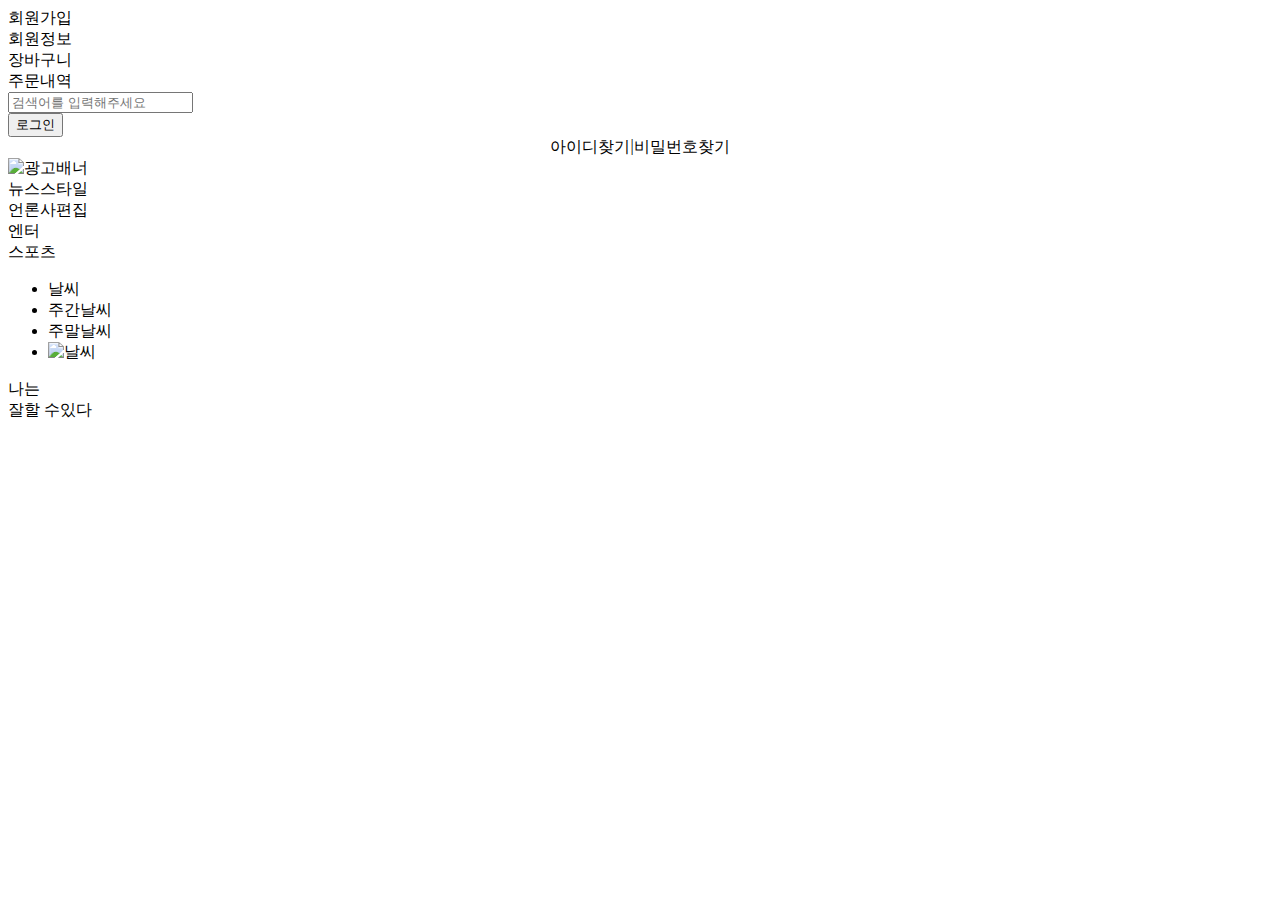
==== index.html @ f5f309c7 "Create index.html" ====
<!DOCTYPE html>
<html lang="en">
  <head>
    <meta charset="UTF-8" />
    <meta name="viewport" content="width=device-width, initial-scale=1.0" />
    <title>Document</title>
    <link rel="stylesheet" href="./pagein/formal/sa.css">
  <body>
    <header>
      <div id="A">회원가입</div>
      <div id="B">회원정보</div>
      <div id="C">장바구니</div>
      <div id="D">주문내역</div>
    </header>

    <main>
      <div style="display: flex">
        <input type="검색창" placeholder="검색어를 입력해주세요" />
      </div>
      <div><button>로그인</button></div>
    </main>

    <article>
      <div style="display: flex; justify-content: center">
        <div id="E">아이디찾기</div>
        <div>|</div>
        <div id="F">비밀번호찾기</div>
      </div>
      <div style="display: inline-block; justify-content: space-around">
        <div><img src="pagein/formal/sasa.JPG" alt="광고배너" /></div>
        <div><img src="./pagein/formal/img1.JPG" alt="" />뉴스스타일</div>
        <div><img src="./pagein/formal/img2.JPG" alt="" />언론사편집</div>
        <div><img src="./pagein/formal/img3.JPG" alt="" />엔터</div>
        <div><img src="./pagein/formal/img4.JPG" alt="" />스포츠</div>
      </div>

      <aside>
        <div style="display: flex">
          <ul>
            <li>날씨</li>
            <li>주간날씨</li>
            <li>주말날씨</li>
            <li><img src="./pagein/formal/weather.JPG" alt="날씨" /></li>
          </ul>
        </div>
      </aside>
    </article>

    <footer>
      <div>나는</div>
      <div>잘할 수있다</div>
    </footer>
  </body>
</html>
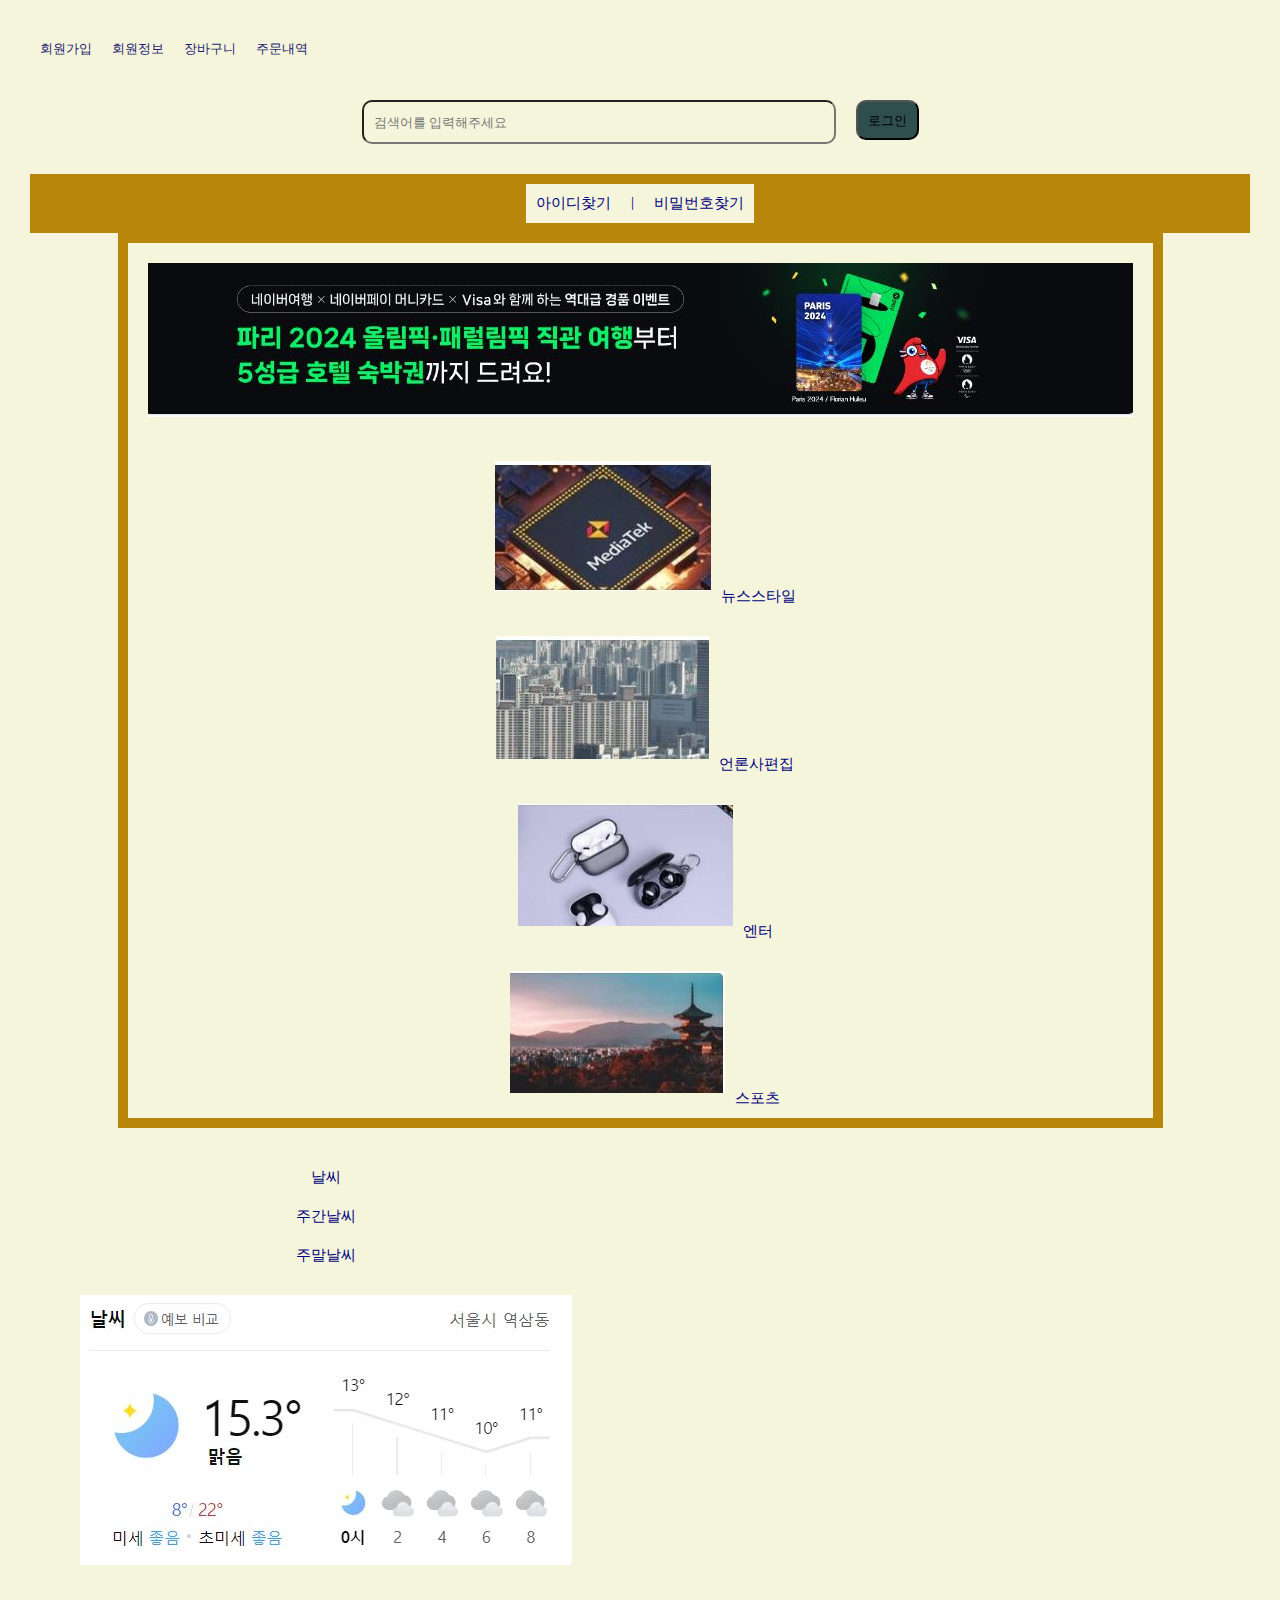
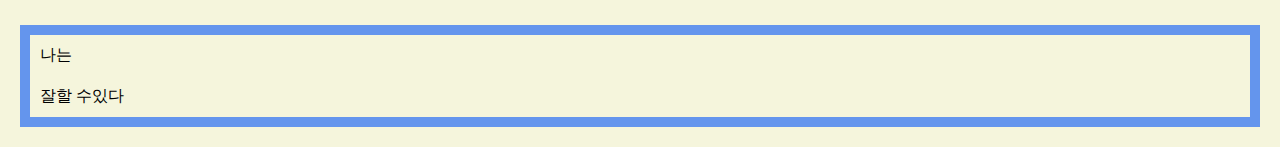
==== commit 1ba0d2af: "init" ====
--- a/index.html
+++ b/index.html
@@ -4,7 +4,7 @@
     <meta charset="UTF-8" />
     <meta name="viewport" content="width=device-width, initial-scale=1.0" />
     <title>Document</title>
-    <link rel="stylesheet" href="./pagein/formal/sa.css">
+    <link rel="stylesheet" href="./file.css">
   <body>
     <header>
       <div id="A">회원가입</div>
@@ -27,11 +27,11 @@
         <div id="F">비밀번호찾기</div>
       </div>
       <div style="display: inline-block; justify-content: space-around">
-        <div><img src="pagein/formal/sasa.JPG" alt="광고배너" /></div>
-        <div><img src="./pagein/formal/img1.JPG" alt="" />뉴스스타일</div>
-        <div><img src="./pagein/formal/img2.JPG" alt="" />언론사편집</div>
-        <div><img src="./pagein/formal/img3.JPG" alt="" />엔터</div>
-        <div><img src="./pagein/formal/img4.JPG" alt="" />스포츠</div>
+        <div><img src="./sasa.JPG" alt="광고배너" /></div>
+        <div><img src="./img1.JPG" alt="" />뉴스스타일</div>
+        <div><img src="./img2.JPG" alt="" />언론사편집</div>
+        <div><img src="./img3.JPG" alt="" />엔터</div>
+        <div><img src="./img4.JPG" alt="" />스포츠</div>
       </div>
 
       <aside>
@@ -40,7 +40,7 @@
             <li>날씨</li>
             <li>주간날씨</li>
             <li>주말날씨</li>
-            <li><img src="./pagein/formal/weather.JPG" alt="날씨" /></li>
+            <li><img src="./weather.JPG" alt="날씨" /></li>
           </ul>
         </div>
       </aside>
--- a/file.css
+++ b/file.css
@@ -0,0 +1,89 @@
+* {
+  padding: 10px;
+  margin: 0px;
+  background-color: beige;
+}
+
+header {
+  display: flex;
+  font-family: system-ui, -apple-system, BlinkMacSystemFont, "Segoe UI", Roboto,
+    Oxygen, Ubuntu, Cantarell, "Open Sans", "Helvetica Neue", sans-serif;
+  font-size: 13px;
+  box-sizing: border-box;
+  width: 100%;
+  height: 60px;
+  color: midnightblue;
+}
+
+#A:hover {
+  color: crimson;
+  transform: perspective(1.2);
+}
+
+#B:hover {
+  color: red;
+  transform: perspective(1.2);
+}
+#C:hover {
+  color: red;
+  transform: perspective(1.2);
+}
+
+#D:hover {
+  color: red;
+  transform: perspective(1.2);
+}
+
+main {
+  display: flex;
+  justify-content: center;
+  position: relative;
+}
+
+input {
+  width: 450px;
+  height: 20px;
+  justify-content: center;
+  border-radius: 10px;
+  color: darkslategrey;
+}
+
+button {
+  height: 40px;
+  border-radius: 10px;
+  outline: 2px;
+  background-color: darkslategrey;
+}
+
+article {
+  justify-content: center;
+  text-align: center;
+  font-size: 15px;
+  color: navy;
+}
+
+#E:hover {
+  color: red;
+  transform: perspective(1.3);
+}
+
+#F:hover {
+  color: red;
+  transform: perspective(1.3);
+}
+
+article > div {
+  background-color: darkgoldenrod;
+  justify-content: space-around;
+  display: inline-block;
+}
+
+li {
+  list-style: none;
+  justify-content: center;
+  display: flex;
+}
+
+footer {
+  background-color: cornflowerblue;
+}
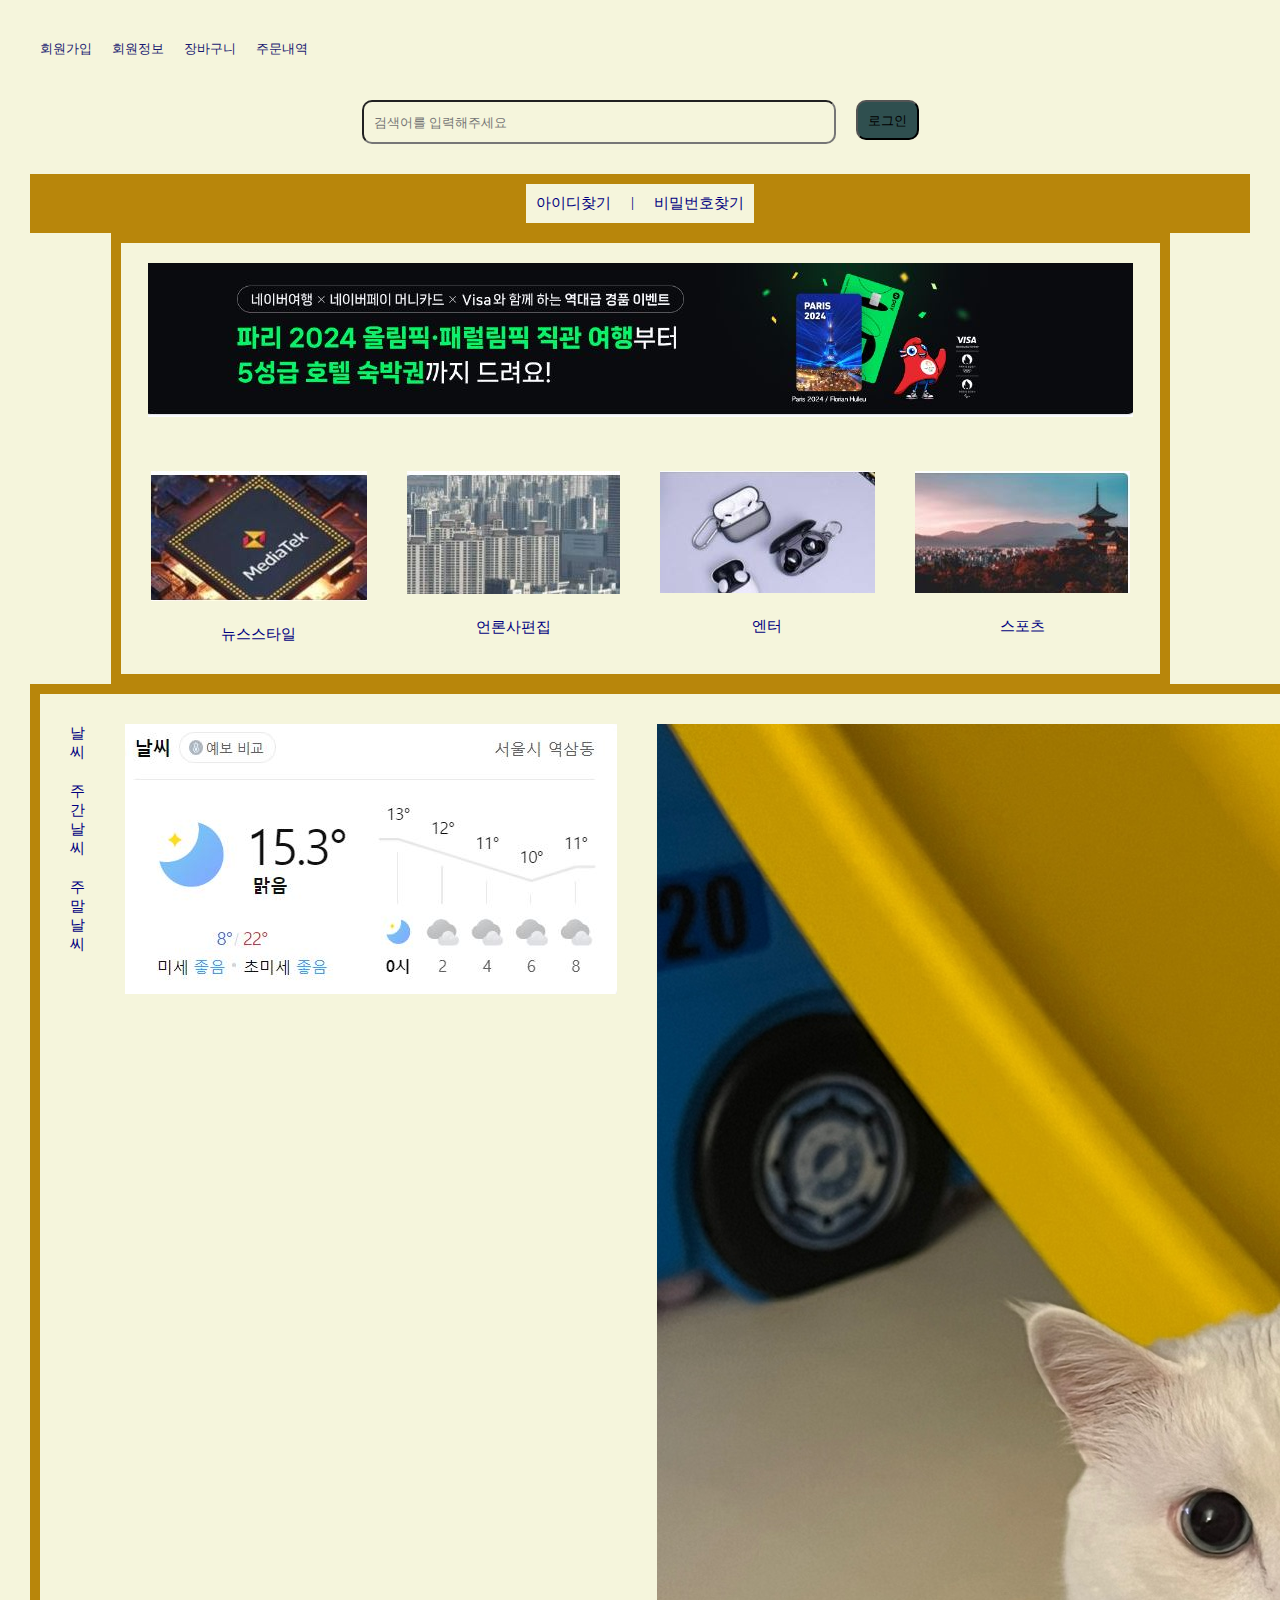
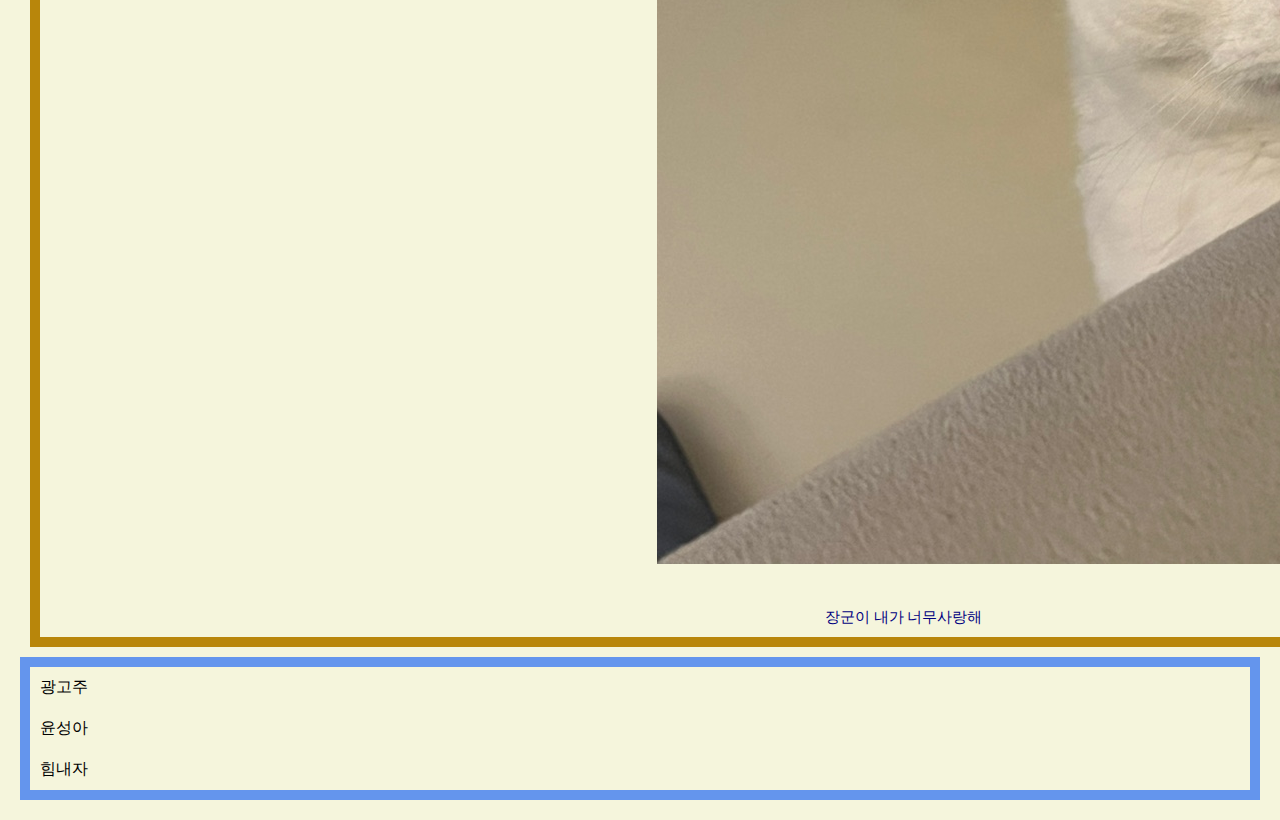
==== commit decc0b56: "init" ====
--- a/index.html
+++ b/index.html
@@ -5,6 +5,7 @@
     <meta name="viewport" content="width=device-width, initial-scale=1.0" />
     <title>Document</title>
     <link rel="stylesheet" href="./file.css">
+    
   <body>
     <header>
       <div id="A">회원가입</div>
@@ -28,27 +29,38 @@
       </div>
       <div style="display: inline-block; justify-content: space-around">
         <div><img src="./sasa.JPG" alt="광고배너" /></div>
-        <div><img src="./img1.JPG" alt="" />뉴스스타일</div>
-        <div><img src="./img2.JPG" alt="" />언론사편집</div>
-        <div><img src="./img3.JPG" alt="" />엔터</div>
-        <div><img src="./img4.JPG" alt="" />스포츠</div>
+        <div style="display: flex;">
+        <div><img src="./img1.JPG" alt="광고1" />
+          <div>뉴스스타일</div></div>
+        <div><img src="./img2.JPG" alt="광고2" />
+          <div>언론사편집</div></div>
+        <div><img src="./img3.JPG" alt="광고3" />
+          <div>엔터</div></div>
+        <div><img src="./img4.JPG" alt="광고4" />
+          <div>스포츠</div></div>
       </div>
-
-      <aside>
-        <div style="display: flex">
+      </div>
+      <div>
+          <div style="display: flex; justify-content: space-between";>
           <ul>
             <li>날씨</li>
             <li>주간날씨</li>
             <li>주말날씨</li>
-            <li><img src="./weather.JPG" alt="날씨" /></li>
           </ul>
+            <div id="abab"><img src="./weather.JPG" alt="날씨" /></div>
+          
+            <div id="acac"><img src="./KakaoTalk_20240316_231544835_01.jpg" alt="장군"></div>
+          </div>
+          <div>장군이 내가 너무사랑해</div>
+      
         </div>
-      </aside>
+    
     </article>
 
     <footer>
-      <div>나는</div>
-      <div>잘할 수있다</div>
+      <div>광고주</div>
+      <div>윤성아</div>
+      <div>힘내자</div>
     </footer>
   </body>
 </html>
--- a/file.css
+++ b/file.css
@@ -2,6 +2,7 @@
   padding: 10px;
   margin: 0px;
   background-color: beige;
+  justifycontent: center;
 }
 
 header {
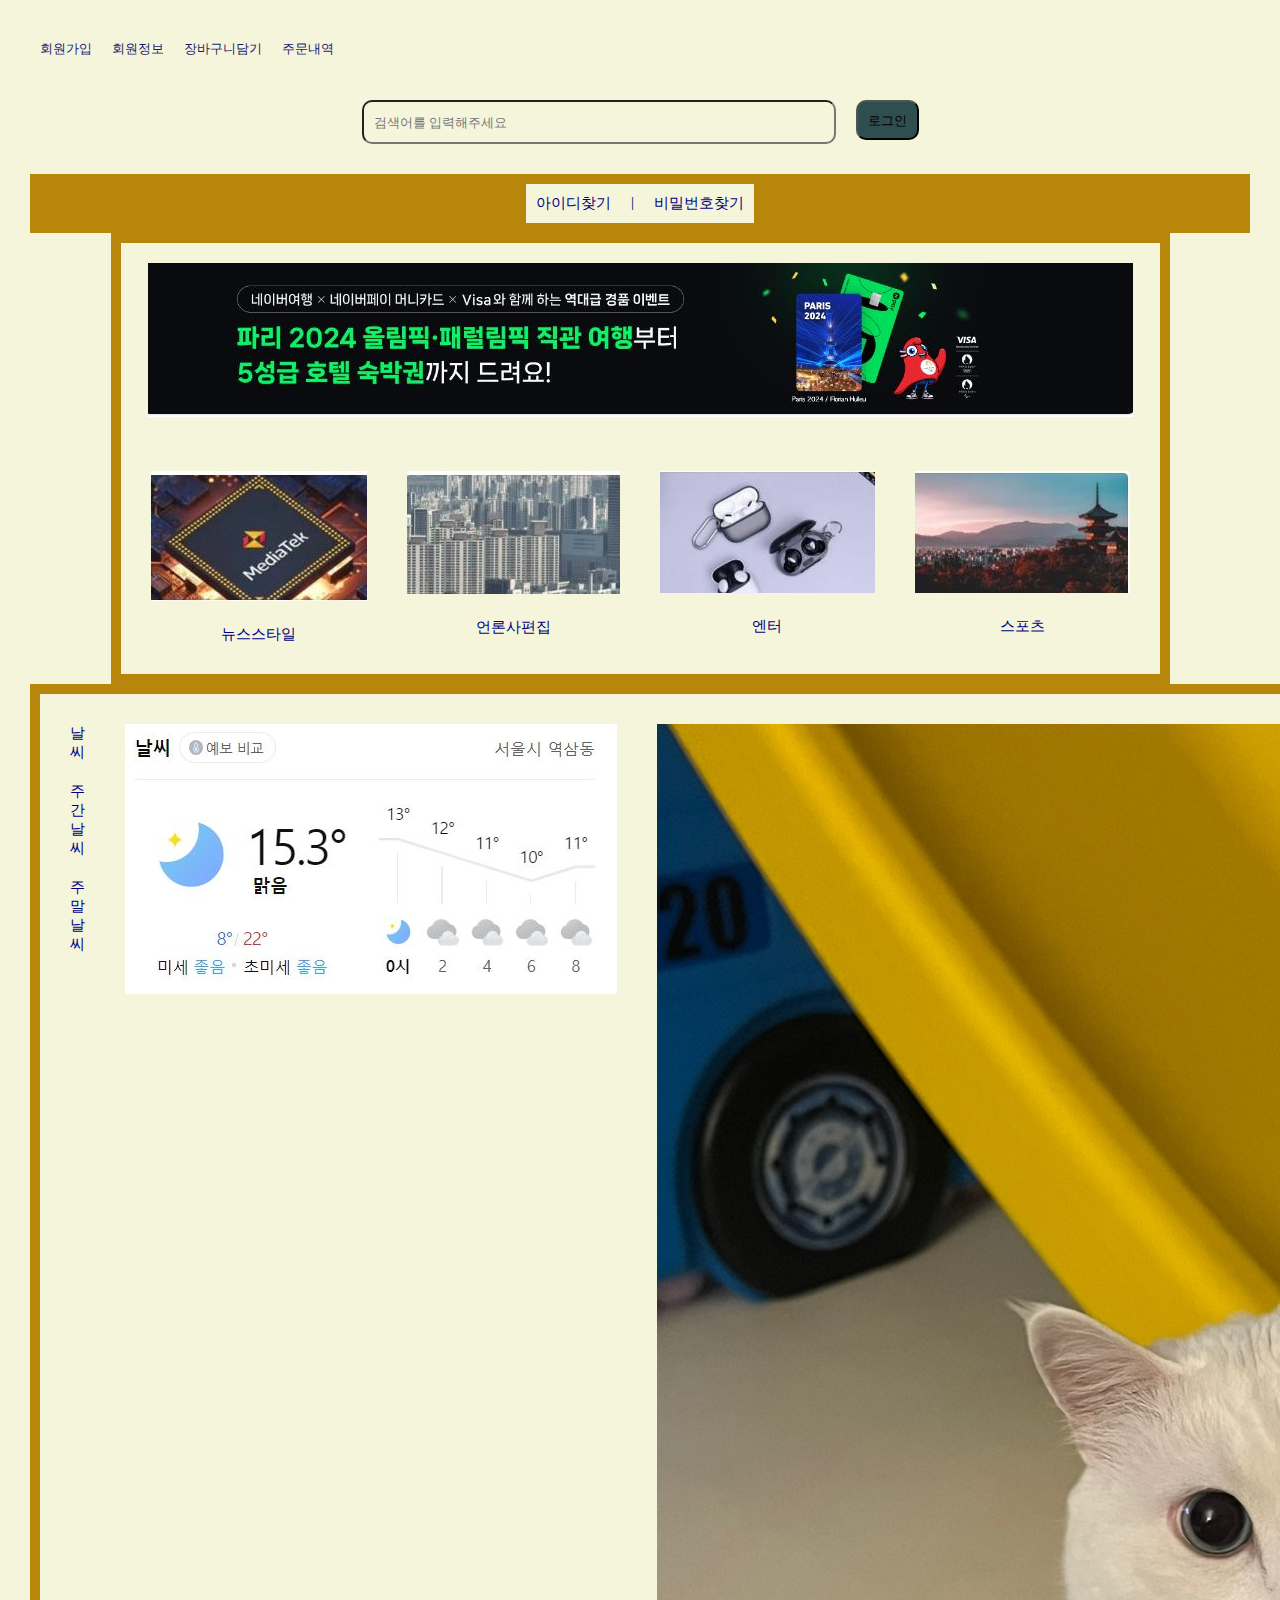
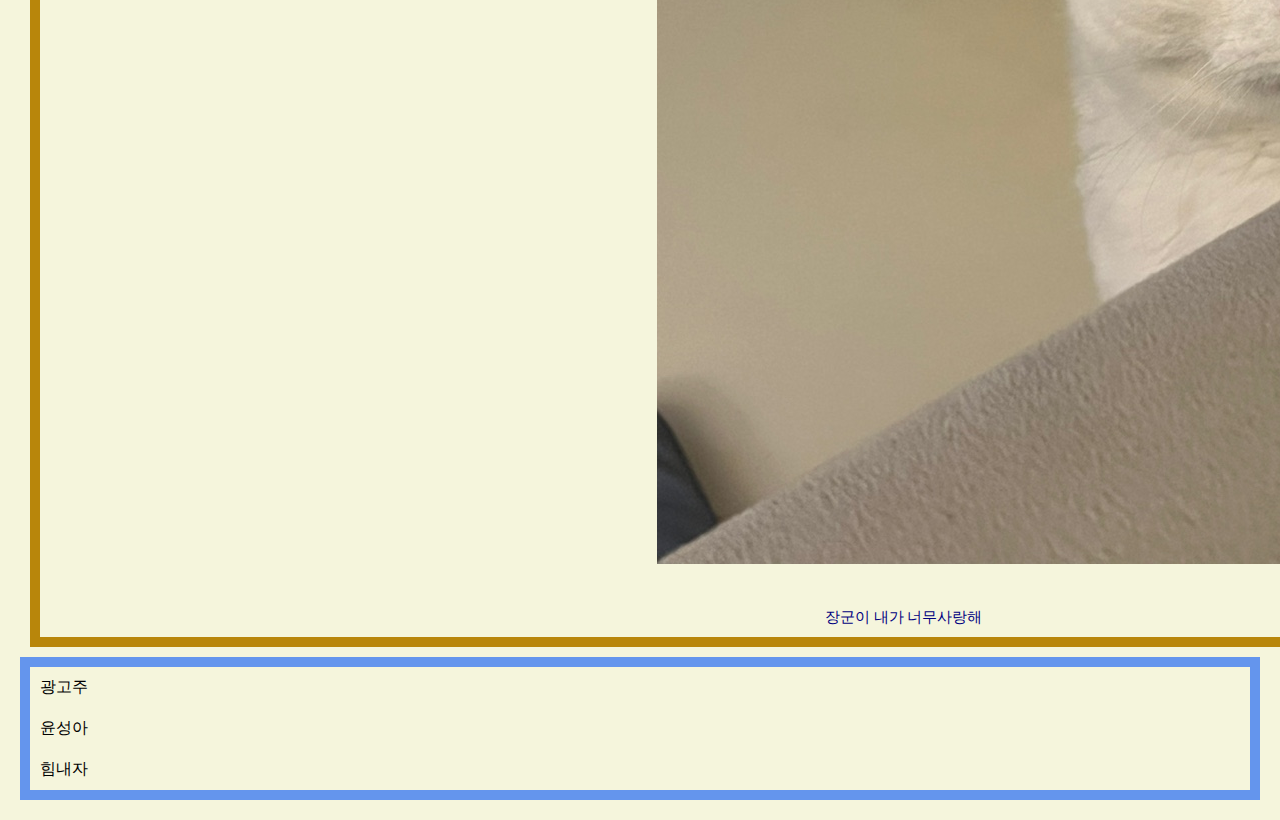
==== commit 7d49ea10: "Update index.html" ====
--- a/index.html
+++ b/index.html
@@ -10,7 +10,7 @@
     <header>
       <div id="A">회원가입</div>
       <div id="B">회원정보</div>
-      <div id="C">장바구니</div>
+      <div id="C">장바구니담기</div> 
       <div id="D">주문내역</div>
     </header>
 
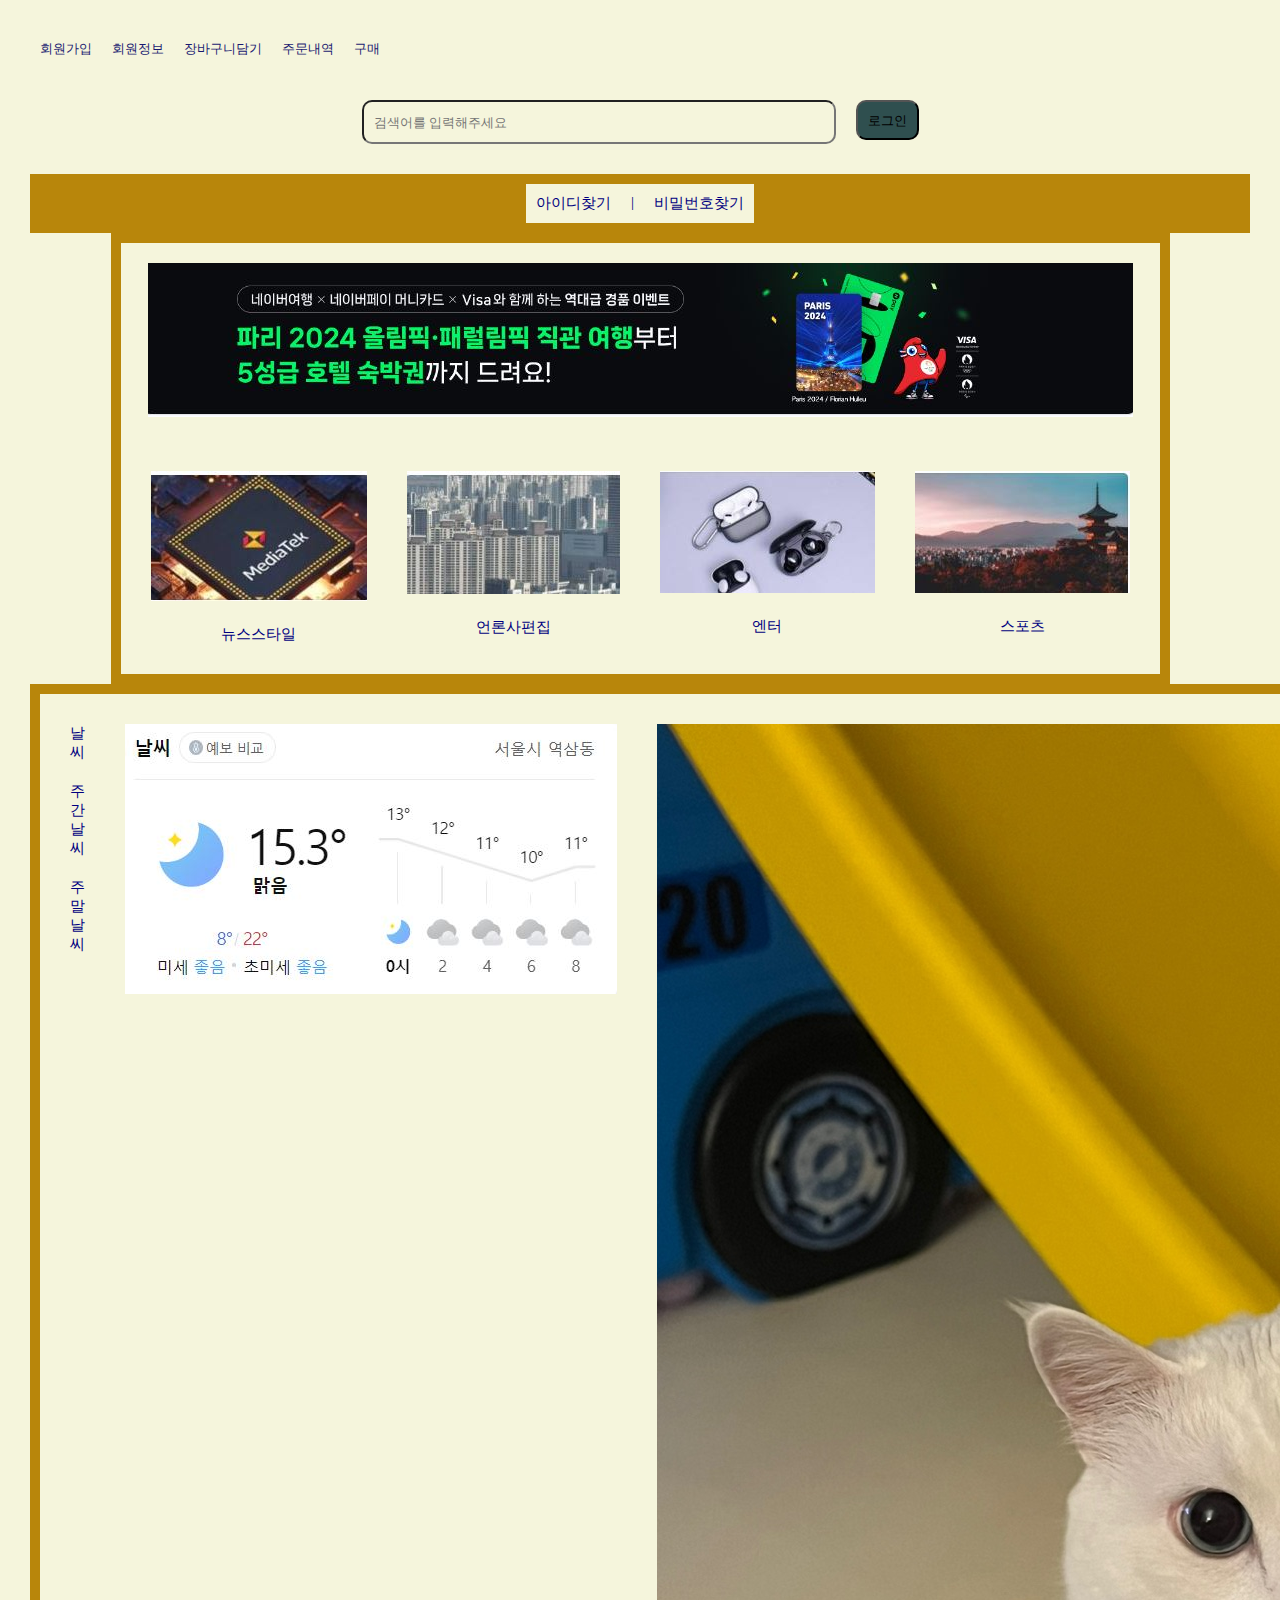
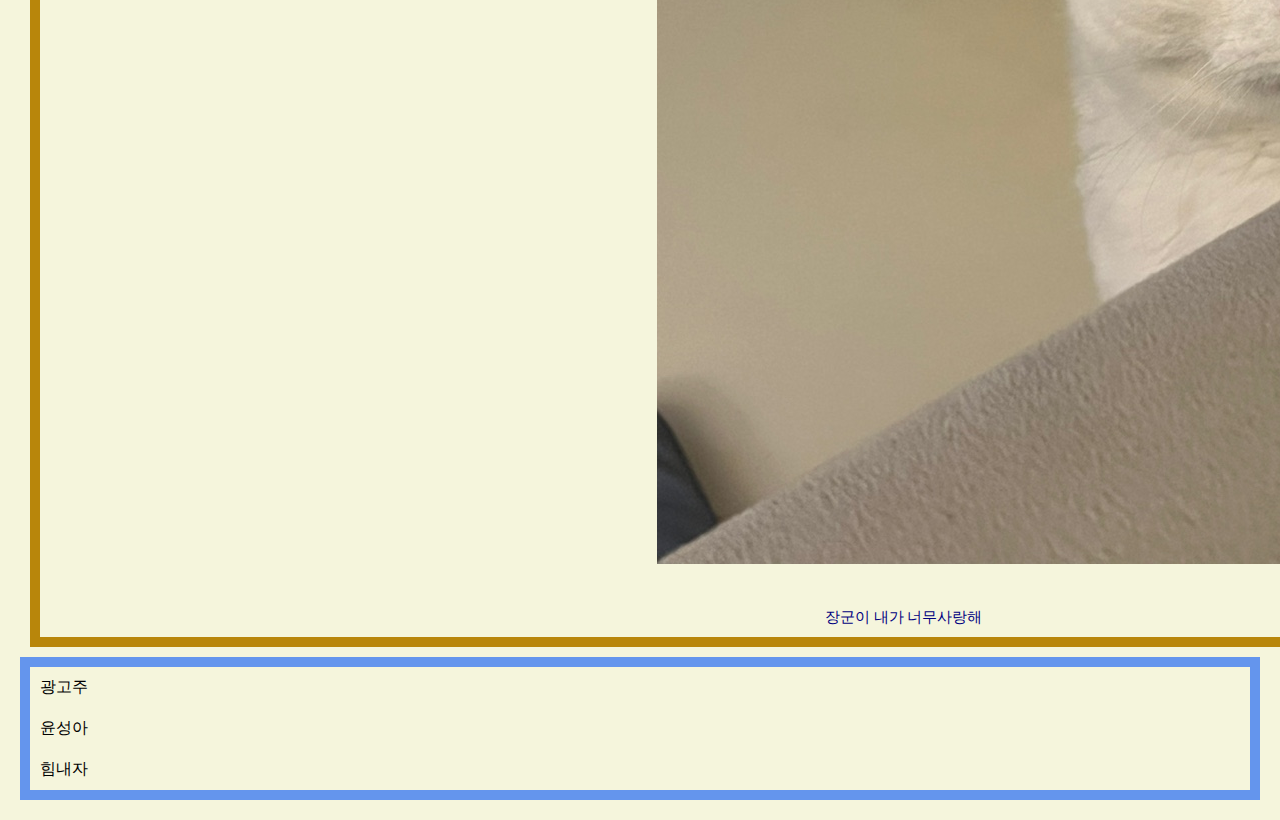
==== commit 7fc412f8: "Update index.html" ====
--- a/index.html
+++ b/index.html
@@ -12,6 +12,7 @@
       <div id="B">회원정보</div>
       <div id="C">장바구니담기</div> 
       <div id="D">주문내역</div>
+      <div>구매</div>
     </header>
 
     <main>
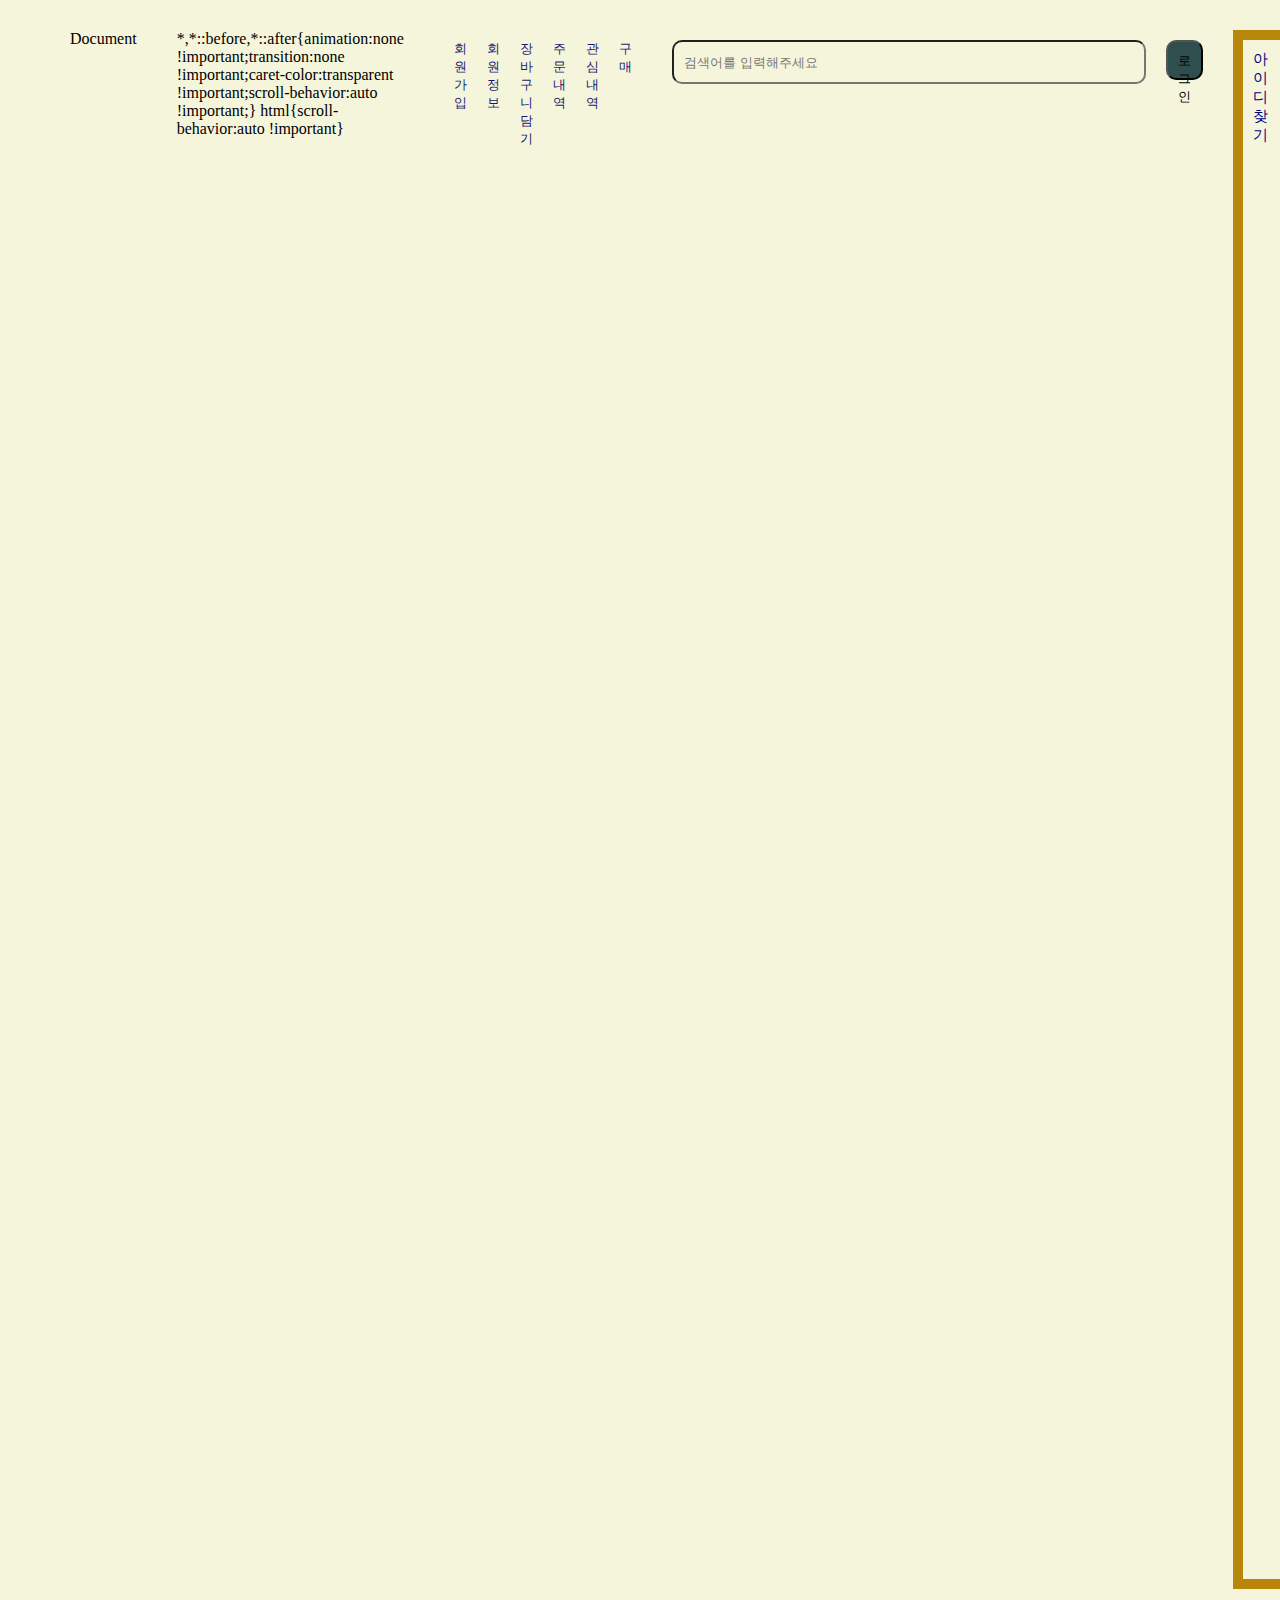
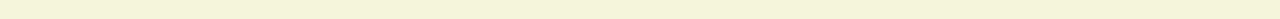
==== commit c6d66d38: "Update index.html" ====
--- a/index.html
+++ b/index.html
@@ -12,6 +12,7 @@
       <div id="B">회원정보</div>
       <div id="C">장바구니담기</div> 
       <div id="D">주문내역</div>
+      <div id="E">관심내역</div>
       <div>구매</div>
     </header>
 
--- a/file.css
+++ b/file.css
@@ -3,6 +3,8 @@
   margin: 0px;
   background-color: beige;
   justifycontent: center;
+  display: flex;
+  
 }
 
 header {
